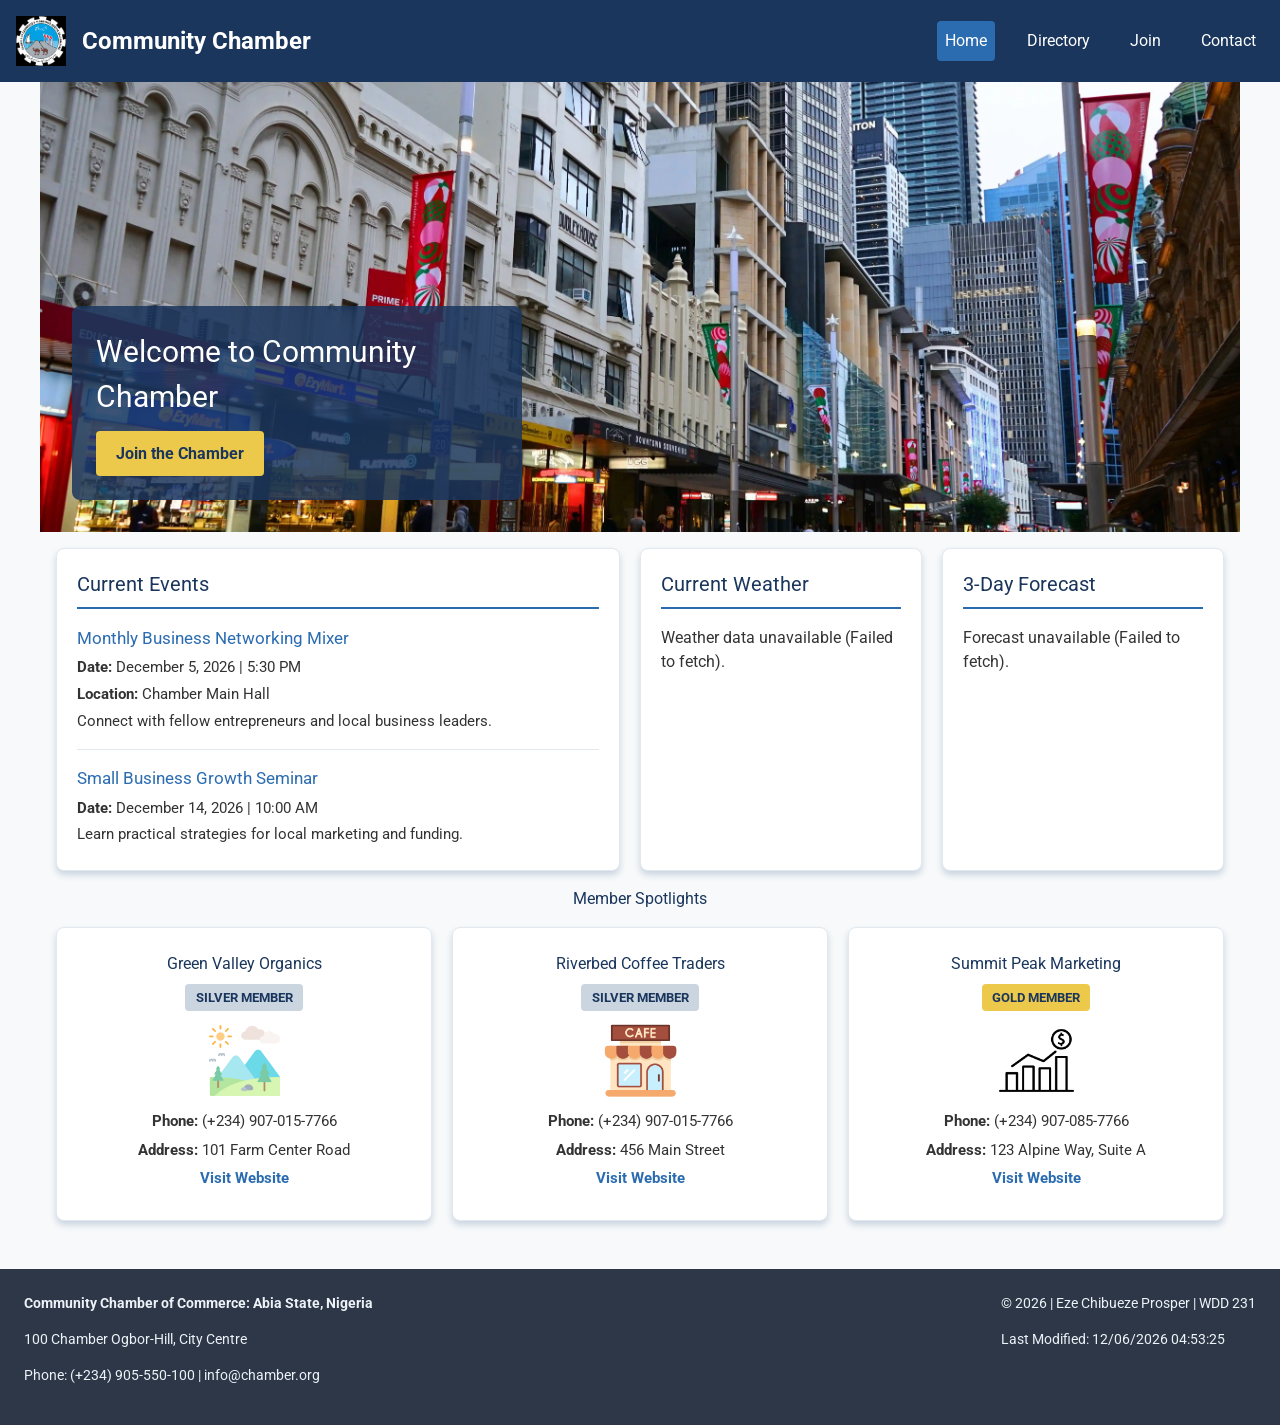
==== chamber/index.html @ ab9bfefa "commit" ====
<!DOCTYPE html>
<html lang="en">
<head>
    <meta charset="UTF-8">
    <meta name="viewport" content="width=device-width, initial-scale=1.0">
   
    <title>Home | Community Chamber of Commerce</title>
    <meta name="description" content="Welcome to the Community Chamber of Commerce. Connect with local businesses, view upcoming events, and grow your network.">
    <meta name="author" content="Eze Chibueze Prosper">
    
    <link rel="icon" href="images/favicon.ico" type="image/x-icon">

    <meta property="og:title" content="Community Chamber of Commerce - Home">
    <meta property="og:description" content="Discover local business events, community weather, and featured Gold and Silver chamber members.">
    <meta property="og:image" content="https://ezepcboy1996.github.io/wdd231/chamber/images/hero.webp">
    <meta property="og:url" content="https://ezepcboy1996.github.io/wdd231/chamber/index.html">
    <meta property="og:type" content="website">

    <link rel="preconnect" href="https://fonts.googleapis.com">
    <link rel="preconnect" href="https://fonts.gstatic.com" crossorigin>
    <link href="https://fonts.googleapis.com/css2?family=Roboto:wght@400;700&display=swap" rel="stylesheet">

    <link rel="stylesheet" href="styles/normalize.css">
    <link rel="stylesheet" href="styles/small.css">
    <link rel="stylesheet" href="styles/larger.css">
</head>
<body>

    <header>
        <div class="logo-area">
            <img src="images/logo.jpg" alt="Chamber Logo" class="logo">
            <span class="site-title">Community Chamber</span>
        </div>
        <button id="menu-toggle" aria-label="Toggle Menu">☰</button>
        <nav id="nav-menu">
            <ul>
                <li><a href="index.html" class="active">Home</a></li>
                <li><a href="directory.html">Directory</a></li>
                <li><a href="join.html">Join</a></li>
                <li><a href="contact.html">Contact</a></li>
            </ul>
        </nav>
    </header>

    <main class="home-main">
        <!-- 1. Hero Section (Uses <img> tag as required) -->
        <section class="hero">
            <img src="images/hero.webp" alt="Local business district banner">
            <div class="hero-overlay">
                <h1>Welcome to Community Chamber</h1>
                <a href="join.html" class="cta-button">Join the Chamber</a>
            </div>
        </section>

        <div class="home-grid">
            <section class="card events-section">
                <h2>Current Events</h2>
                <div class="event-item">
                    <h3>Monthly Business Networking Mixer</h3>
                    <p><strong>Date:</strong> December 5, 2026 | 5:30 PM</p>
                    <p><strong>Location:</strong> Chamber Main Hall</p>
                    <p>Connect with fellow entrepreneurs and local business leaders.</p>
                </div>
                <div class="event-item">
                    <h3>Small Business Growth Seminar</h3>
                    <p><strong>Date:</strong> December 14, 2026 | 10:00 AM</p>
                    <p>Learn practical strategies for local marketing and funding.</p>
                </div>
            </section>

            <section class="card weather-section">
                <h2>Current Weather</h2>
                <div id="current-weather">
                    <p>Loading current weather...</p>
                </div>
            </section>

            <section class="card forecast-section">
                <h2>3-Day Forecast</h2>
                <div id="weather-forecast">
                    <p>Loading forecast...</p>
                </div>
            </section>
        </div>

        <section class="spotlights-section">
            <h2>Member Spotlights</h2>
            <div id="spotlight-container" class="spotlight-grid">
            </div>
        </section>
    </main>

    <footer>
        <div class="footer-info">
            <p><strong>Community Chamber of Commerce: Abia State, Nigeria</strong></p>
            <p>100 Chamber Ogbor-Hill, City Centre</p>
            <p>Phone: (+234) 905-550-100 | info@chamber.org</p>
        </div>
        <div class="footer-dev">
            <p>&copy; <span id="current-year"></span> | Eze Chibueze Prosper | WDD 231</p>
            <p>Last Modified: <span id="last-modified"></span></p>
        </div>
    </footer>

    <script src="scripts/home.js" defer></script>
</body>
</html>
---- chamber/styles/small.css ----
/* Mobile-First Custom Baseline Styles */
body {
    font-family: 'Roboto', sans-serif;
    margin: 0;
    padding: 0;
    color: #333333;
    background-color: #f7f9fa;
}

header {
    background-color: #1a365d;
    color: #ffffff;
    padding: 1rem;
    position: relative;
}

.logo-area {
    display: flex;
    align-items: center;
    gap: 1rem;
}

.logo-area img {
    height: 50px;
    width: auto;
}

.site-title {
    font-size: 1.5rem;
    font-weight: 700;
}

#menu-toggle {
    position: absolute;
    top: 1.2rem;
    right: 1rem;
    background-color: transparent;
    border: none;
    color: #ffffff;
    font-size: 2rem;
    cursor: pointer;
}

nav ul {
    list-style: none;
    padding: 0;
    margin: 1rem 0 0 0;
    display: none;
    flex-direction: column;
    gap: 0.5rem;
}

nav.open ul {
    display: flex;
}

nav a {
    color: #ffffff;
    text-decoration: none;
    padding: 0.5rem;
    display: block;
}

nav a.active,
nav a:hover {
    background-color: #2b6cb0;
    border-radius: 4px;
}

/* Directory Layout Configurations */
.directory-controls {
    text-align: center;
    padding: 1rem;
}

.view-buttons button {
    padding: 0.5rem 1rem;
    margin: 0.25rem;
    background-color: #e2e8f0;
    border: 1px solid #cbd5e0;
    cursor: pointer;
}

.view-buttons button.active {
    background-color: #2b6cb0;
    color: #ffffff;
}

/* Grid Layout Styling */
#directory-container.grid {
    display: grid;
    grid-template-columns: repeat(auto-fit, minmax(280px, 1fr));
    gap: 1.5rem;
    padding: 1rem;
}

.grid .member-card {
    background-color: #ffffff;
    border: 1px solid #e2e8f0;
    border-radius: 8px;
    padding: 1.5rem;
    text-align: center;
    box-shadow: 0 4px 6px #cbd5e0;
}

.grid .member-card img {
    max-height: 75px;
    object-fit: contain;
    margin-bottom: 1rem;
}

/* List Layout Styling */
#directory-container.list {
    display: flex;
    flex-direction: column;
    padding: 1rem;
    gap: 0.5rem;
}

.list .member-card {
    display: flex;
    flex-direction: column;
    background-color: #ffffff;
    padding: 1rem;
    border-bottom: 1px solid #cbd5e0;
}

.list .member-card img {
    display: none;
}

/* =========================================
   HOME PAGE LAYOUT & COMPONENTS (MOBILE)
   ========================================= */

/* Scalable Hero Section */
.hero {
    position: relative;
    width: 100%;
    overflow: hidden;
}

.hero img {
    width: 100%;
    height: auto;
    max-height: 450px;
    display: block;
    object-fit: cover;
}

.hero-overlay {
    position: absolute;
    bottom: 1rem;
    left: 1rem;
    right: 1rem;
    background-color: rgba(26, 54, 93, 0.85); /* Matches header #1a365d */
    color: #ffffff;
    padding: 1rem;
    border-radius: 8px;
    text-align: center;
}

.hero-overlay h1 {
    margin: 0 0 0.75rem 0;
    font-size: 1.4rem;
}

.cta-button {
    display: inline-block;
    background-color: #ecc94b; /* High-contrast gold CTA */
    color: #1a365d;
    font-weight: 700;
    text-decoration: none;
    padding: 0.65rem 1.25rem;
    border-radius: 4px;
    transition: background-color 0.2s ease;
}

.cta-button:hover {
    background-color: #f6e05e;
}

/* Events, Weather & Forecast Stacked Grid */
.home-grid {
    display: grid;
    grid-template-columns: 1fr;
    gap: 1.25rem;
    padding: 1rem;
}

.card {
    background-color: #ffffff;
    border: 1px solid #e2e8f0;
    border-radius: 8px;
    padding: 1.25rem;
    box-shadow: 0 4px 6px #cbd5e0;
}

.card h2 {
    margin-top: 0;
    color: #1a365d;
    border-bottom: 2px solid #2b6cb0;
    padding-bottom: 0.5rem;
    font-size: 1.25rem;
}

.event-item {
    margin-bottom: 1rem;
    padding-bottom: 0.75rem;
    border-bottom: 1px solid #e2e8f0;
}

.event-item:last-child {
    margin-bottom: 0;
    padding-bottom: 0;
    border-bottom: none;
}

.event-item h3 {
    margin: 0 0 0.35rem 0;
    font-size: 1.05rem;
    color: #2b6cb0;
}

.event-item p {
    margin: 0.25rem 0;
    font-size: 0.95rem;
}

/* Weather Styling */
.weather-main {
    display: flex;
    align-items: center;
    gap: 1rem;
}

.weather-main img {
    background-color: #1a365d;
    border-radius: 50%;
    padding: 0.25rem;
}

.weather-main p {
    margin: 0.25rem 0;
}

#weather-forecast p {
    margin: 0.5rem 0;
    padding-bottom: 0.4rem;
    border-bottom: 1px solid #e2e8f0;
}

#weather-forecast p:last-child {
    border-bottom: none;
}

/* Member Spotlights Section */
.spotlights-section {
    padding: 0 1rem 1rem 1rem;
}

.spotlights-section h2 {
    text-align: center;
    color: #1a365d;
    margin-bottom: 1rem;
}

.spotlight-grid {
    display: grid;
    grid-template-columns: 1fr;
    gap: 1.25rem;
}

.spotlight-card {
    background-color: #ffffff;
    border: 1px solid #e2e8f0;
    border-radius: 8px;
    padding: 1.5rem;
    text-align: center;
    box-shadow: 0 4px 6px #cbd5e0;
}

.spotlight-card h3 {
    margin: 0 0 0.5rem 0;
    color: #1a365d;
}

.spotlight-card img {
    display: block;
    max-height: 75px;
    max-width: 150px;
    object-fit: contain;
    margin: 0.75rem auto;
}

.spotlight-card p {
    margin: 0.35rem 0;
    font-size: 0.95rem;
}

.spotlight-card a {
    color: #2b6cb0;
    font-weight: 700;
    text-decoration: none;
}

.spotlight-card a:hover {
    text-decoration: underline;
}

.membership-badge {
    display: inline-block;
    padding: 0.25rem 0.65rem;
    border-radius: 4px;
    font-size: 0.8rem;
    font-weight: 700;
    text-transform: uppercase;
}

.badge-gold {
    background-color: #ecc94b;
    color: #1a365d;
}

.badge-silver {
    background-color: #cbd5e0;
    color: #1a365d;
}

/* Footer Layout */
footer {
    background-color: #2d3748;
    color: #edf2f7;
    padding: 1.5rem;
    text-align: center;
    margin-top: 2rem;
    font-size: 0.9rem;
}
---- chamber/styles/larger.css ----
/* Tablet & Desktop Refinements */
@media only screen and (min-width: 48rem) {
    #menu-toggle {
        display: none;
    }

    header {
        display: flex;
        justify-content: space-between;
        align-items: center;
    }

    nav ul {
        display: flex !important;
        flex-direction: row;
        gap: 1.5rem;
        margin: 0;
    }

    /* Horizontal List formatting on desktop layouts */
    .list .member-card {
        flex-direction: row;
        justify-content: space-between;
        align-items: center;
        text-align: left;
    }

    .list .member-card img {
        display: block;
        height: 40px;
    }

    /* =========================================
       HOME PAGE DESKTOP LAYOUT
       ========================================= */
    .home-main {
        max-width: 1200px;
        margin: 0 auto;
    }

    .hero-overlay {
        left: 2rem;
        right: auto;
        bottom: 2rem;
        max-width: 450px;
        text-align: left;
        padding: 1.5rem;
    }

    .hero-overlay h1 {
        font-size: 1.85rem;
    }

    /* 3-Column Grid: Events (wider), Current Weather, and 3-Day Forecast */
    .home-grid {
        grid-template-columns: 2fr 1fr 1fr;
    }

    /* 3-Column Grid for Gold & Silver Member Spotlights */
    .spotlight-grid {
        grid-template-columns: repeat(3, 1fr);
    }

    footer {
        display: flex;
        justify-content: space-between;
        text-align: left;
    }
}
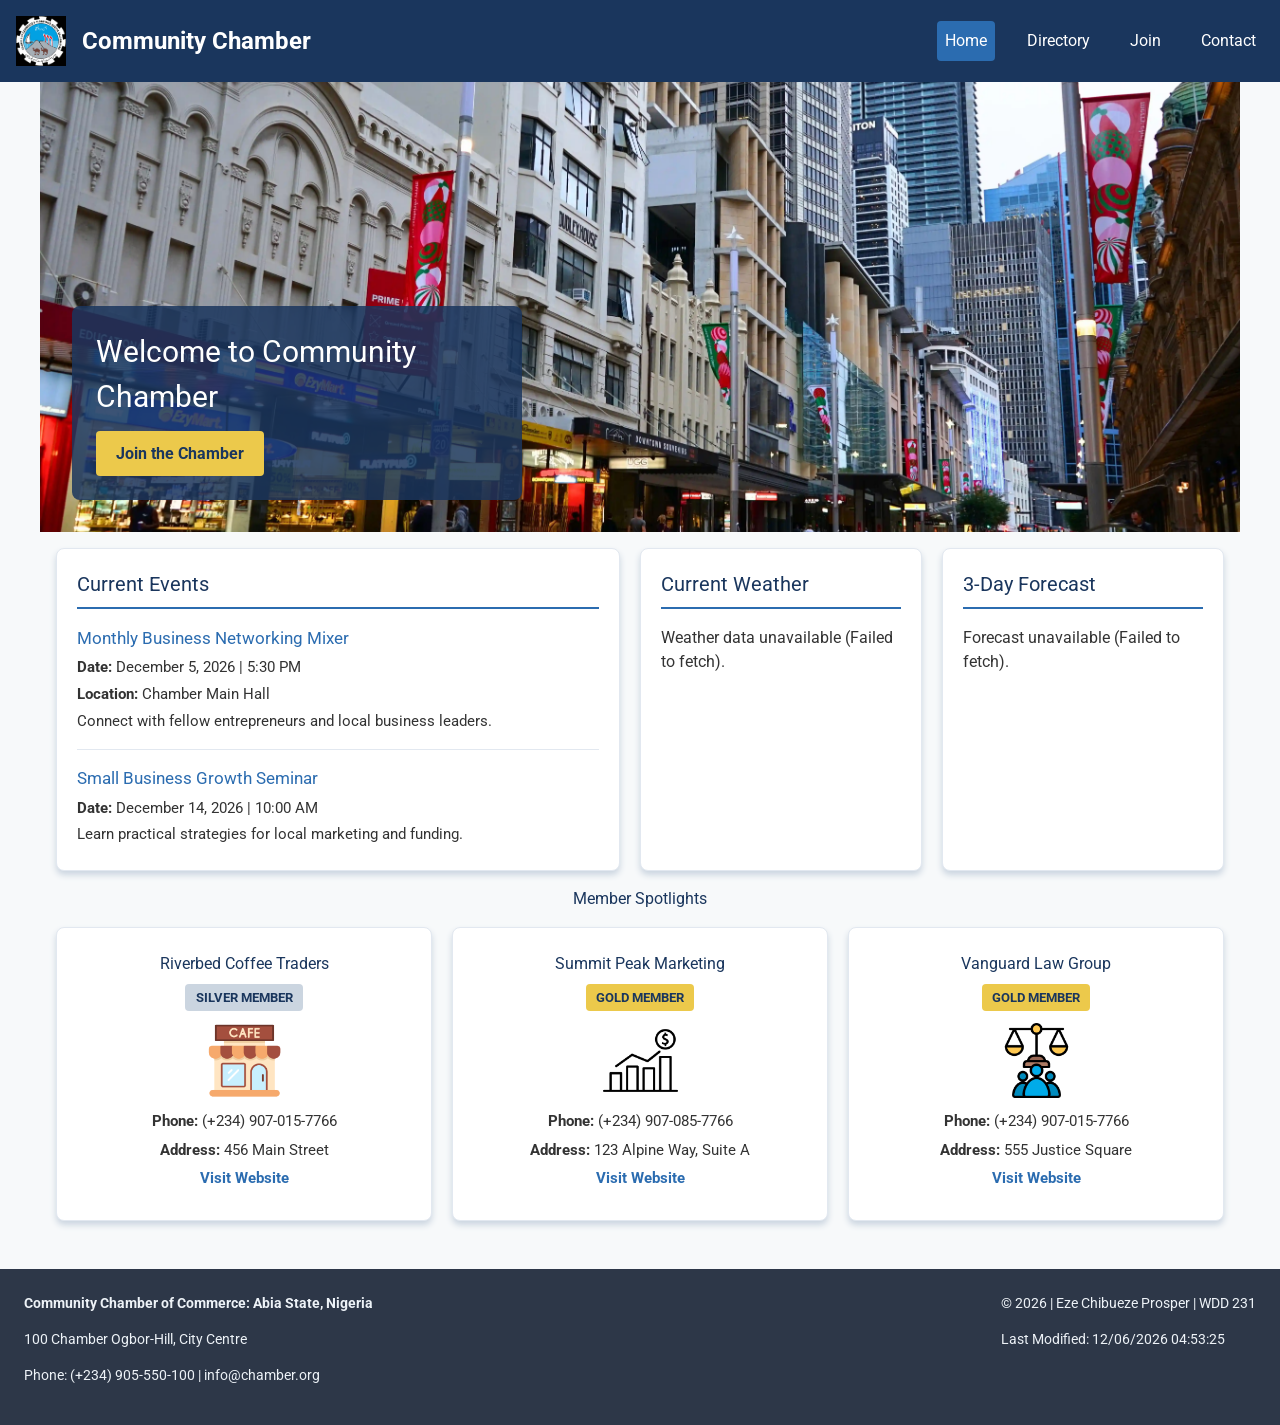
==== commit 0dc021c0: "new commit" ====
--- a/chamber/index.html
+++ b/chamber/index.html
@@ -23,6 +23,7 @@
     <link rel="stylesheet" href="styles/normalize.css">
     <link rel="stylesheet" href="styles/small.css">
     <link rel="stylesheet" href="styles/larger.css">
+    <script src="scripts/home.js" defer></script>
 </head>
 <body>
 
@@ -101,7 +102,5 @@
             <p>Last Modified: <span id="last-modified"></span></p>
         </div>
     </footer>
-
-    <script src="scripts/home.js" defer></script>
 </body>
 </html>
--- a/chamber/styles/larger.css
+++ b/chamber/styles/larger.css
@@ -11,7 +11,7 @@
     }
 
     nav ul {
-        display: flex !important;
+        display: flex;
         flex-direction: row;
         gap: 1.5rem;
         margin: 0;
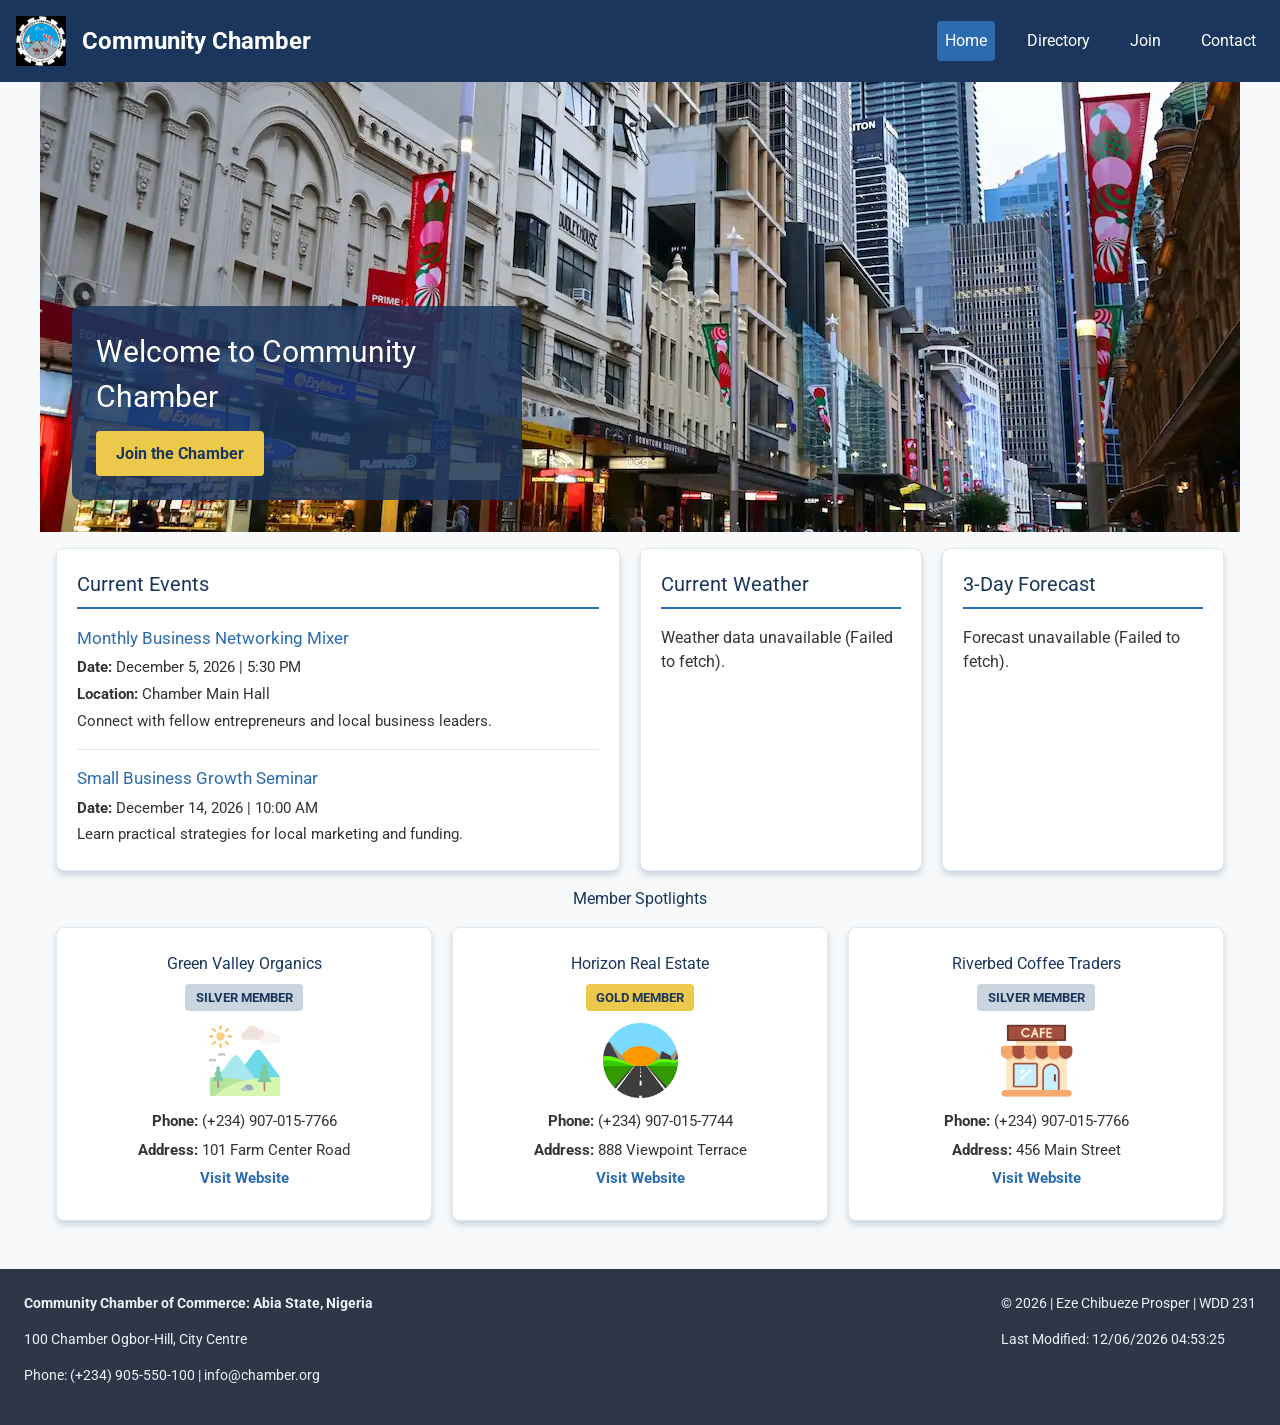
==== commit 83754d30: "new" ====
--- a/chamber/index.html
+++ b/chamber/index.html
@@ -48,7 +48,7 @@
         <section class="hero">
             <img src="images/hero.webp" alt="Local business district banner">
             <div class="hero-overlay">
-                <h1>Welcome to Community Chamber</h1>
+                <h1>Welcome to Community Chamber </h1>
                 <a href="join.html" class="cta-button">Join the Chamber</a>
             </div>
         </section>
